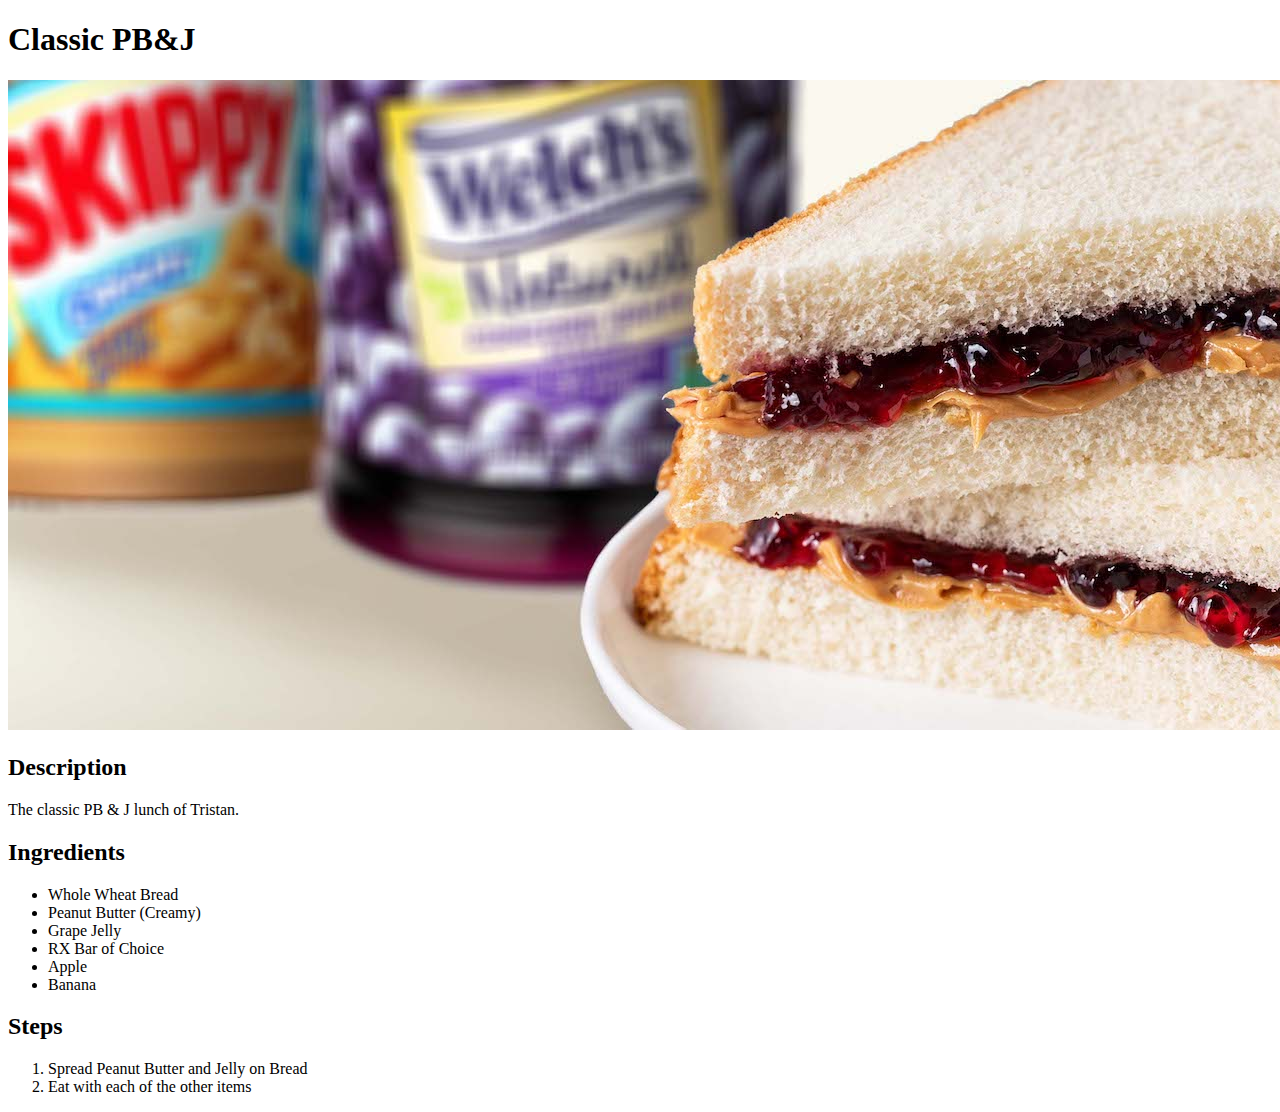
==== recipes/classic_pbj.html @ a9713a7f "Create pbj recipe" ====
<!DOCTYPE html>
<html lang="en">
<head>
    <meta charset="UTF-8">
    <meta http-equiv="X-UA-Compatible" content="IE=edge">
    <meta name="viewport" content="width=device-width, initial-scale=1.0">
    <title>Classic PB&J</title>
</head>
<body>
    <h1>Classic PB&J</h1>
    <img src="./pbj.jpg" alt="pb and j">
    
    <h2>Description</h2>
    <p>
        The classic PB & J lunch of Tristan.
    </p>

    <h2>Ingredients</h2>
    <ul>
        <li>Whole Wheat Bread</li>
        <li>Peanut Butter (Creamy)</li>
        <li>Grape Jelly</li>
        <li>RX Bar of Choice</li>
        <li>Apple</li>
        <li>Banana</li>
    </ul>

    <h2>Steps</h2>
    <ol>
        <li>Spread Peanut Butter and Jelly on Bread</li>
        <li>Eat with each of the other items</li>
    </ol>
</body>
</html>
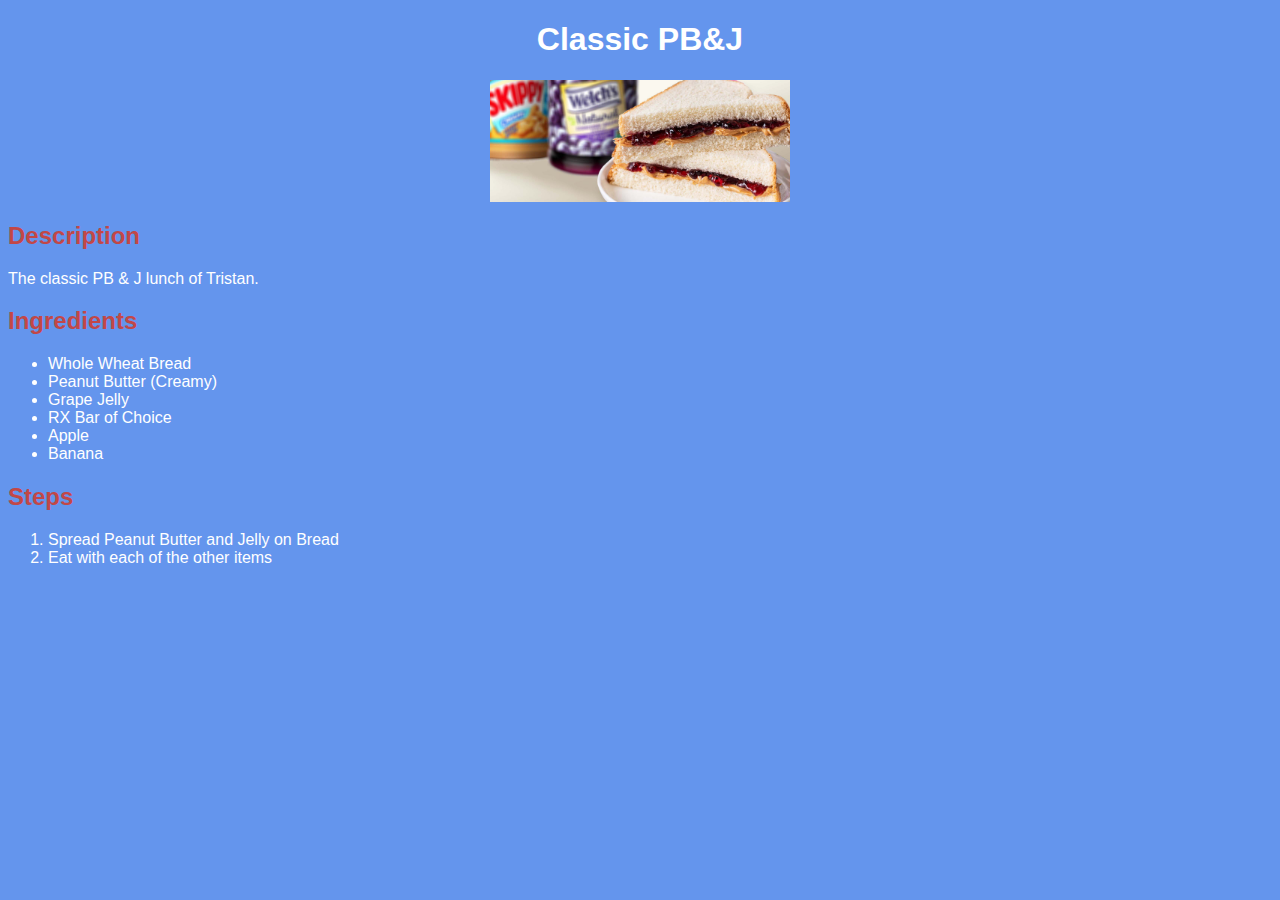
==== commit 5f3c91b2: "Create CSS on Odin recipes" ====
--- a/recipes/classic_pbj.html
+++ b/recipes/classic_pbj.html
@@ -5,10 +5,11 @@
     <meta http-equiv="X-UA-Compatible" content="IE=edge">
     <meta name="viewport" content="width=device-width, initial-scale=1.0">
     <title>Classic PB&J</title>
+    <link rel="stylesheet" href="../styles.css">
 </head>
 <body>
     <h1>Classic PB&J</h1>
-    <img src="./pbj.jpg" alt="pb and j">
+    <img src="./pbj.jpg" alt="pb and j" id="pbj">
     
     <h2>Description</h2>
     <p>
--- a/styles.css
+++ b/styles.css
@@ -0,0 +1,41 @@
+body {
+    background-color: cornflowerblue;
+    font-family: Helvetica, Arial, sans-serif;
+    color: white;
+}
+
+h1 {
+    color: rgb(255, 255, 255);
+    font-weight: bold;
+    text-align: center;
+}
+
+h2 {
+    color: rgb(194, 71, 71);
+    font-weight: bold;
+}
+
+a {
+    color: rgb(182, 81, 81);
+}
+
+img {
+    display: block;
+    margin-left: auto;
+    margin-right: auto;
+}
+
+#eggs {
+    height: auto;
+    width: 300px;
+}
+
+#pbj {
+    height: auto;
+    width: 300px;
+}
+
+#smoothie {
+    height: auto;
+    width: 250px;
+}